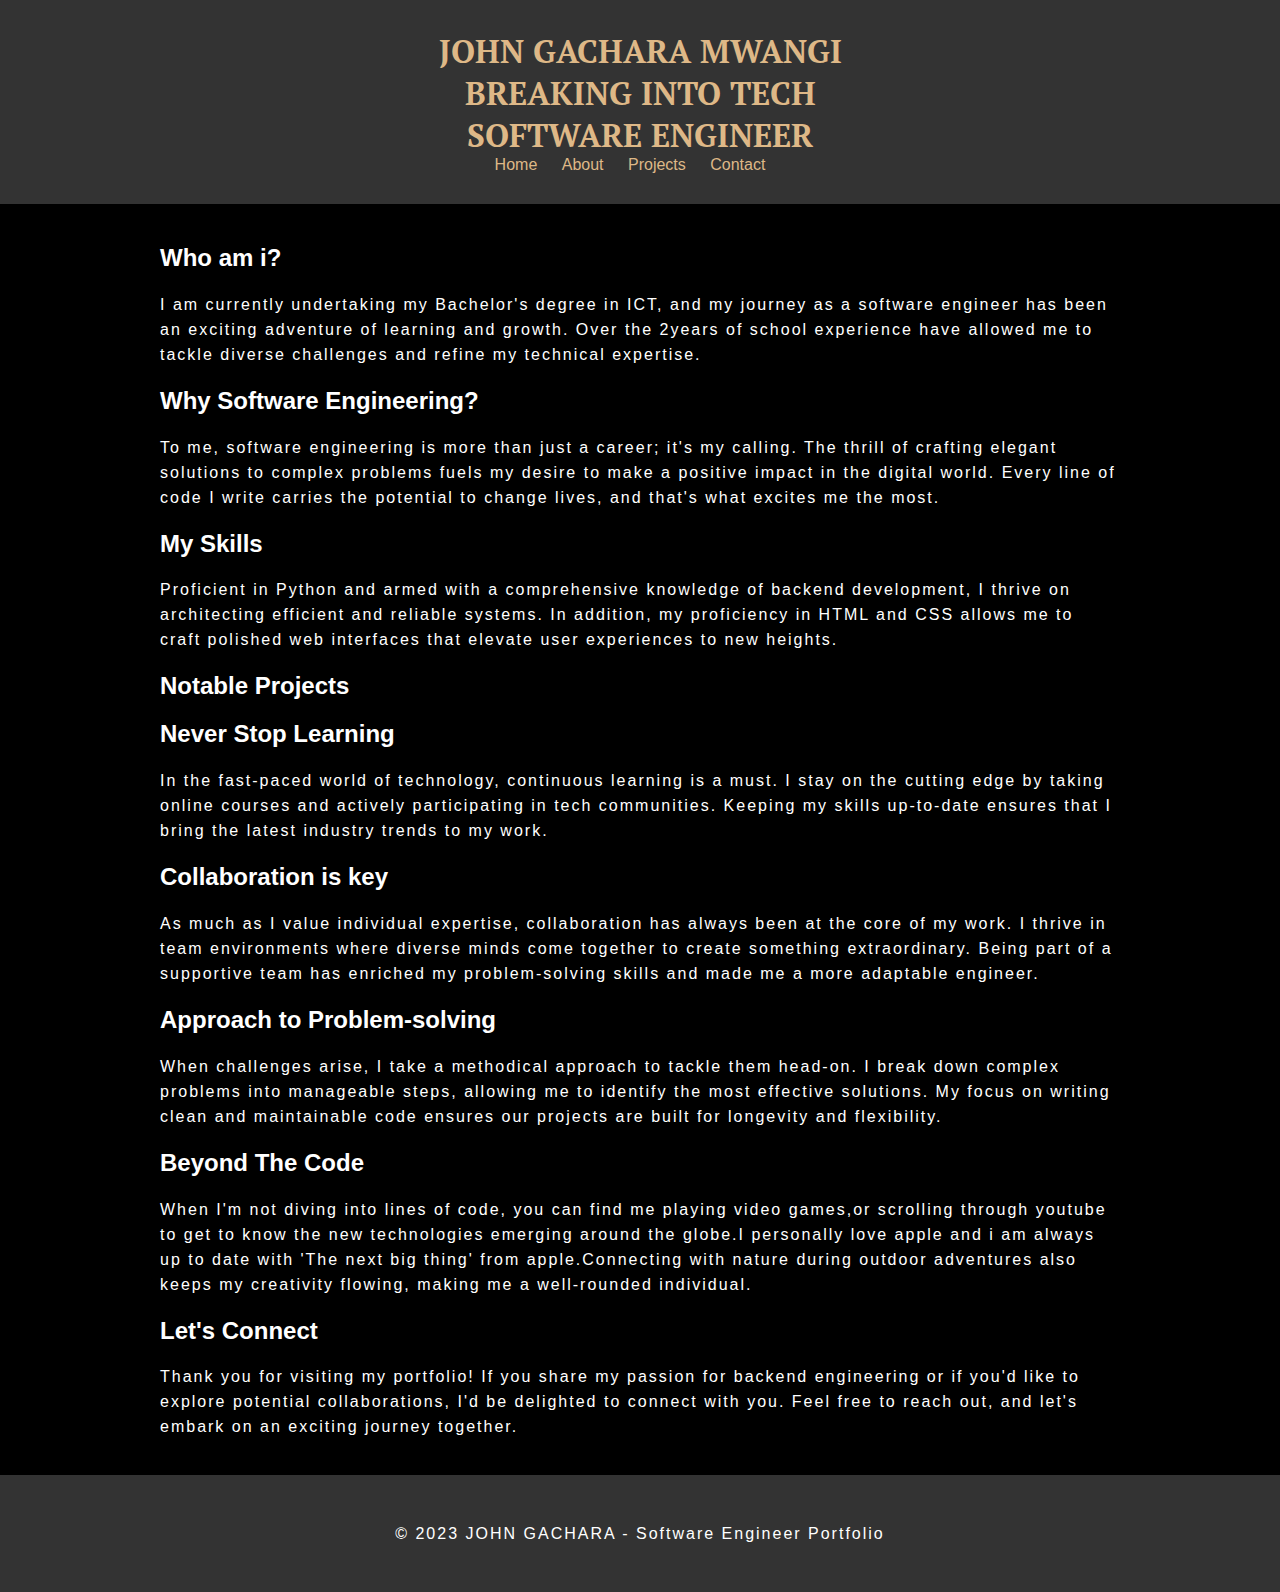
==== portfolioabout.html @ 7d46c050 "Add files via upload" ====
<!DOCTYPE html>
<html lang="en">
<head>
    <style>
        @import url('https://fonts.googleapis.com/css2?family=Dancing+Script&family=Lobster&family=Oswald:wght@500&family=PT+Serif:wght@700&family=Playfair+Display:ital@0;1&display=swap');
      </style>
  <meta charset="UTF-8">
  <meta name="viewport" content="width=device-width, initial-scale=1.0">
  <title>JOHN GACHARA MWANGI</title>
  <link rel="stylesheet" href="portfolio.css">
</head>
<body>
  <header>
    <nav>
      <div class="container">
        <h1>JOHN GACHARA MWANGI</h1>
        <h1>BREAKING INTO TECH</h1>
        <H1>SOFTWARE ENGINEER</H1>
        <ul>
            <li><a href="portfolio.html">Home</a></li>
          <li><a href="portfolioabout.html">About</a></li>
          <li><a href="portfolioprojects.html">Projects</a></li>
          <li><a href="portfoliocontact.html">Contact</a></li>
        </ul>
      </div>
    </nav>
  </header>
<div class="contentsection">
  <div class="introduction">
    <h2>Who am i?</h2>
    <p>
        I am currently undertaking my  Bachelor's degree in ICT, and my journey as a software engineer has been an exciting adventure of learning and growth. Over the 2years of school experience have allowed me to tackle diverse challenges and refine my technical expertise.
        
        </p>
        <h2>Why Software Engineering?</h2>
        <p>

            To me, software engineering is more than just a career; it's my calling. The thrill of crafting elegant solutions to complex problems fuels my desire to make a positive impact in the digital world. Every line of code I write carries the potential to change lives, and that's what excites me the most.</p>
  <h2>My Skills</h2>
  <p>

    Proficient in Python and armed with a comprehensive knowledge of backend development, I thrive on architecting efficient and reliable systems. In addition, my proficiency in HTML and CSS allows me to craft polished web interfaces that elevate user experiences to new heights.
    
    </p>
    <h2>Notable Projects</h2>
    <p></p>
    <h2>Never Stop Learning</h2>
    <p>In the fast-paced world of technology, continuous learning is a must. I stay on the cutting edge by taking online courses and actively participating in tech communities. Keeping my skills up-to-date ensures that I bring the latest industry trends to my work.</p>
<h2>Collaboration is key</h2>        
<p>As much as I value individual expertise, collaboration has always been at the core of my work. I thrive in team environments where diverse minds come together to create something extraordinary. Being part of a supportive team has enriched my problem-solving skills and made me a more adaptable engineer.

</p>
<h2>Approach to Problem-solving</h2>
<p>When challenges arise, I take a methodical approach to tackle them head-on. I break down complex problems into manageable steps, allowing me to identify the most effective solutions. My focus on writing clean and maintainable code ensures our projects are built for longevity and flexibility.</p>
<h2>Beyond The Code</h2>
<p>When I'm not diving into lines of code, you can find me playing video games,or scrolling through youtube to get to know the new technologies emerging around the globe.I personally love apple and i am always up to date with 'The next big thing' from apple.Connecting with nature during outdoor adventures also keeps my creativity flowing, making me a well-rounded individual.</p>
<h2>Let's Connect</h2>
<p>Thank you for visiting my portfolio! If you share my passion for backend engineering or if you'd like to explore potential collaborations, I'd be delighted to connect with you. Feel free to reach out, and let's embark on an exciting journey together.</p>
</div>


  </div>
  
  <footer>
    <div class="container">
      <p>&copy; 2023 JOHN GACHARA - Software Engineer Portfolio</p>
    </div>
</div>
  </footer>
</body>
</html>
---- portfolio.css ----
body {
    font-family: Arial, sans-serif;
    margin: 0;
    padding: 0;
  }
  
  .container {
    max-width: 960px;
    margin: 0 auto;
    padding: 20px;
  }
  
  header {
    background-color: #333;
    color: #fff;
    text-align: center;
    padding: 10px 0;
  }
  
  header h1 {
    margin: 0;
    
  font-family: 'Dancing Script', cursive;
  font-family: 'Lobster', cursive;
  font-family: 'Oswald', sans-serif;
  font-family: 'Playfair Display', serif;
  font-family: 'PT Serif', serif;
  color: burlywood;
  }
  
  nav ul {
    list-style: none;
    margin: 0;
    
    padding: 0;
  }
  
  nav ul li {
    display: inline-block;
    margin-right: 20px;
  }
  
  nav ul li a {
    color: #fff;
    transition: 0.5s;
    text-decoration: none;
  }
  nav ul li a:hover{
    letter-spacing: 2px;
    color: gold;
  }
  section {
    padding: 40px 0;
  }
  
  h2 {
    margin-top: 0;
  }
  
  .project {
    margin-bottom: 30px;
  }
  
  footer {
    background-color: #333;
    color: #fff;
    text-align: center;
    padding: 10px 0;
  }
.container p{
 letter-spacing: 2px;
 line-height: 25px;
}  
.container a{
text-decoration: none;
color: burlywood;
transition: 0.5s;
}
.container a:hover{
  letter-spacing: 2px;
  color: gold;
}
.content{
  color: white;
  background-color: black;
}
html{
  scroll-behavior: smooth;
}
.contentsection{
  
  background-color: black;
  color: white;
}
.introduction{
  max-width: 960px;
    margin: 0 auto;
    padding: 20px;
}
.introduction p{
  letter-spacing: 2px;
  line-height: 25px;
}
.introduction h2{
  
    display: block;
    font-size: 1.5em;
    margin-block-start: 0.83em;
    margin-block-end: 0.83em;
    margin-inline-start: 0px;
    margin-inline-end: 0px;
    font-weight: bold;

}
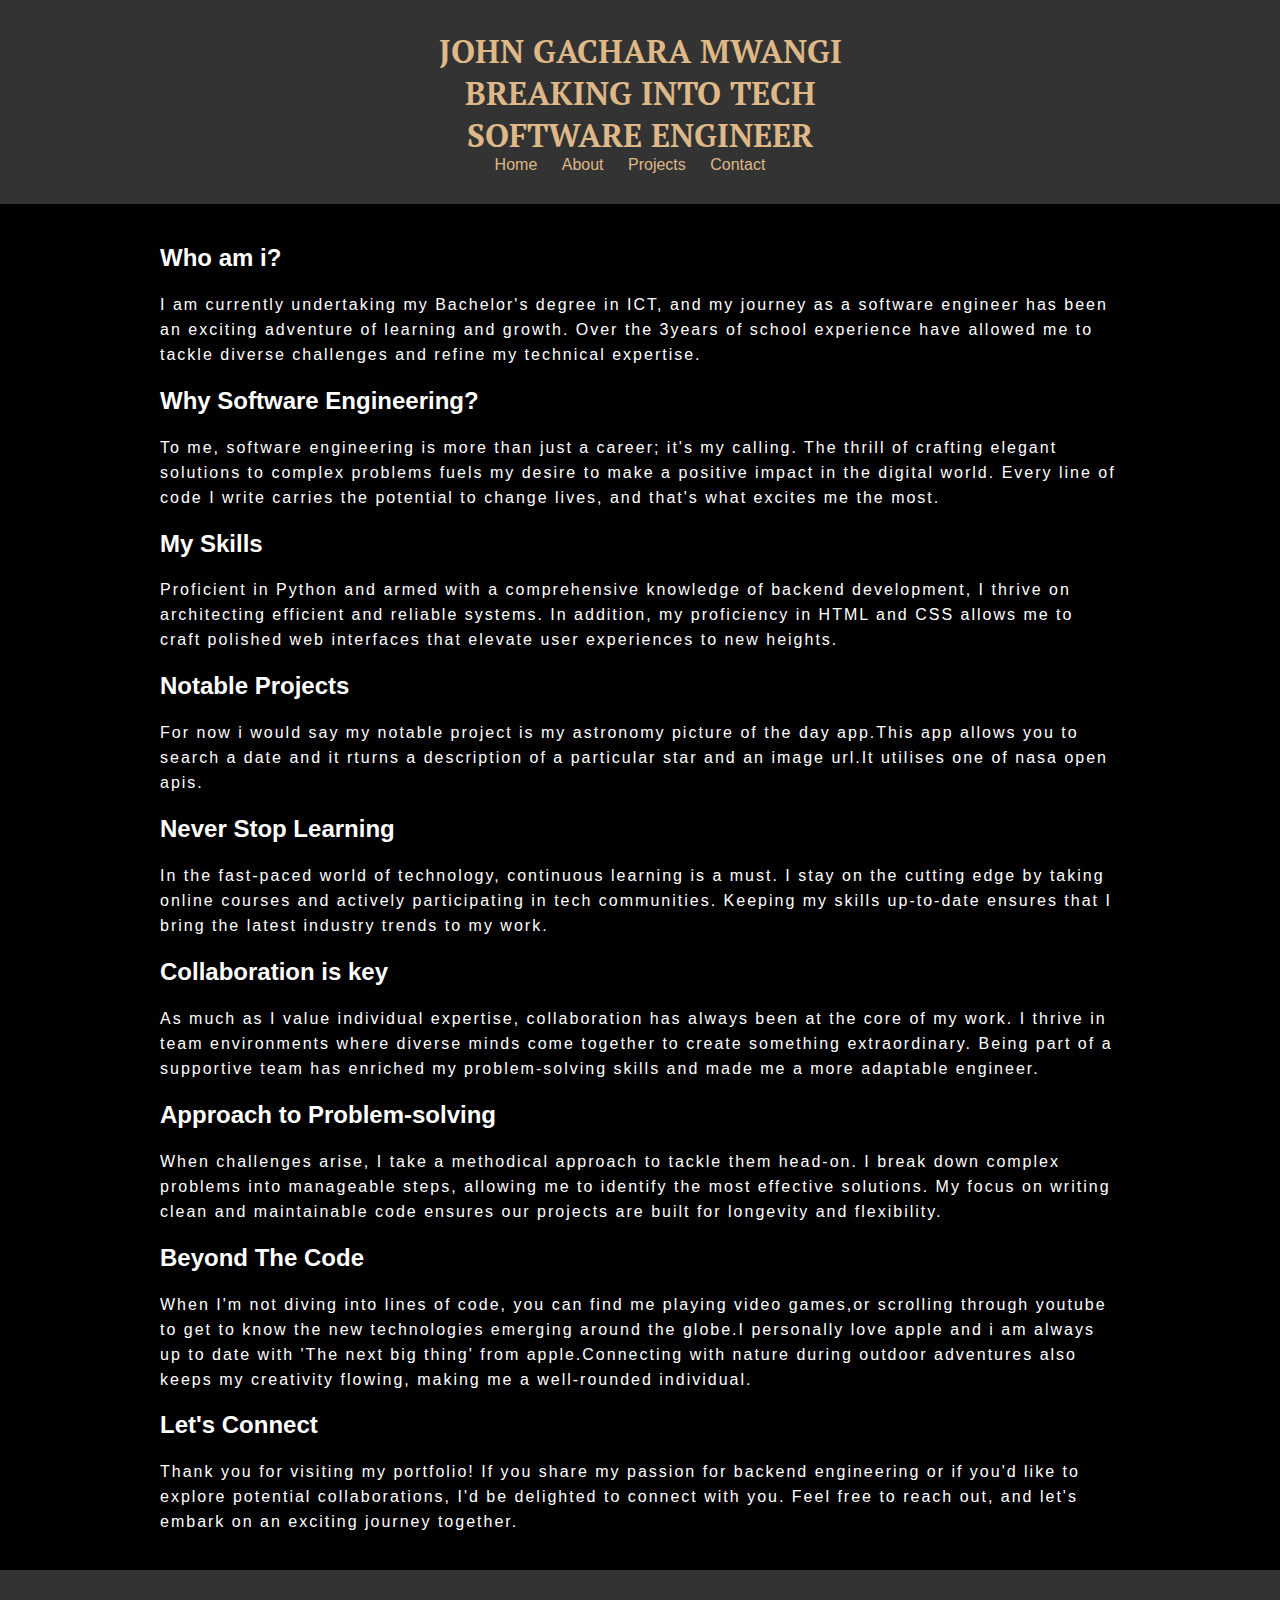
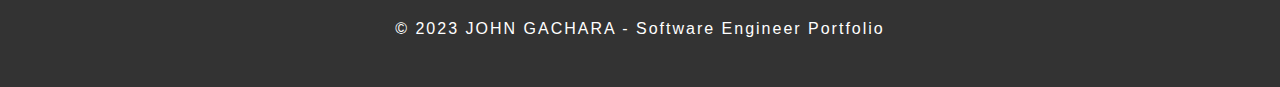
==== commit d44f4110: "Update portfolioabout.html" ====
--- a/portfolioabout.html
+++ b/portfolioabout.html
@@ -18,7 +18,7 @@
         <h1>BREAKING INTO TECH</h1>
         <H1>SOFTWARE ENGINEER</H1>
         <ul>
-            <li><a href="portfolio.html">Home</a></li>
+            <li><a href="index.html">Home</a></li>
           <li><a href="portfolioabout.html">About</a></li>
           <li><a href="portfolioprojects.html">Projects</a></li>
           <li><a href="portfoliocontact.html">Contact</a></li>
@@ -30,7 +30,7 @@
   <div class="introduction">
     <h2>Who am i?</h2>
     <p>
-        I am currently undertaking my  Bachelor's degree in ICT, and my journey as a software engineer has been an exciting adventure of learning and growth. Over the 2years of school experience have allowed me to tackle diverse challenges and refine my technical expertise.
+        I am currently undertaking my  Bachelor's degree in ICT, and my journey as a software engineer has been an exciting adventure of learning and growth. Over the 3years of school experience have allowed me to tackle diverse challenges and refine my technical expertise.
         
         </p>
         <h2>Why Software Engineering?</h2>
@@ -44,7 +44,7 @@
     
     </p>
     <h2>Notable Projects</h2>
-    <p></p>
+    <p>For now i would say my notable project is my astronomy picture of the day app.This app allows you to search a date and it rturns a description of a particular star and an image url.It utilises one of nasa open apis.</p>
     <h2>Never Stop Learning</h2>
     <p>In the fast-paced world of technology, continuous learning is a must. I stay on the cutting edge by taking online courses and actively participating in tech communities. Keeping my skills up-to-date ensures that I bring the latest industry trends to my work.</p>
 <h2>Collaboration is key</h2>        
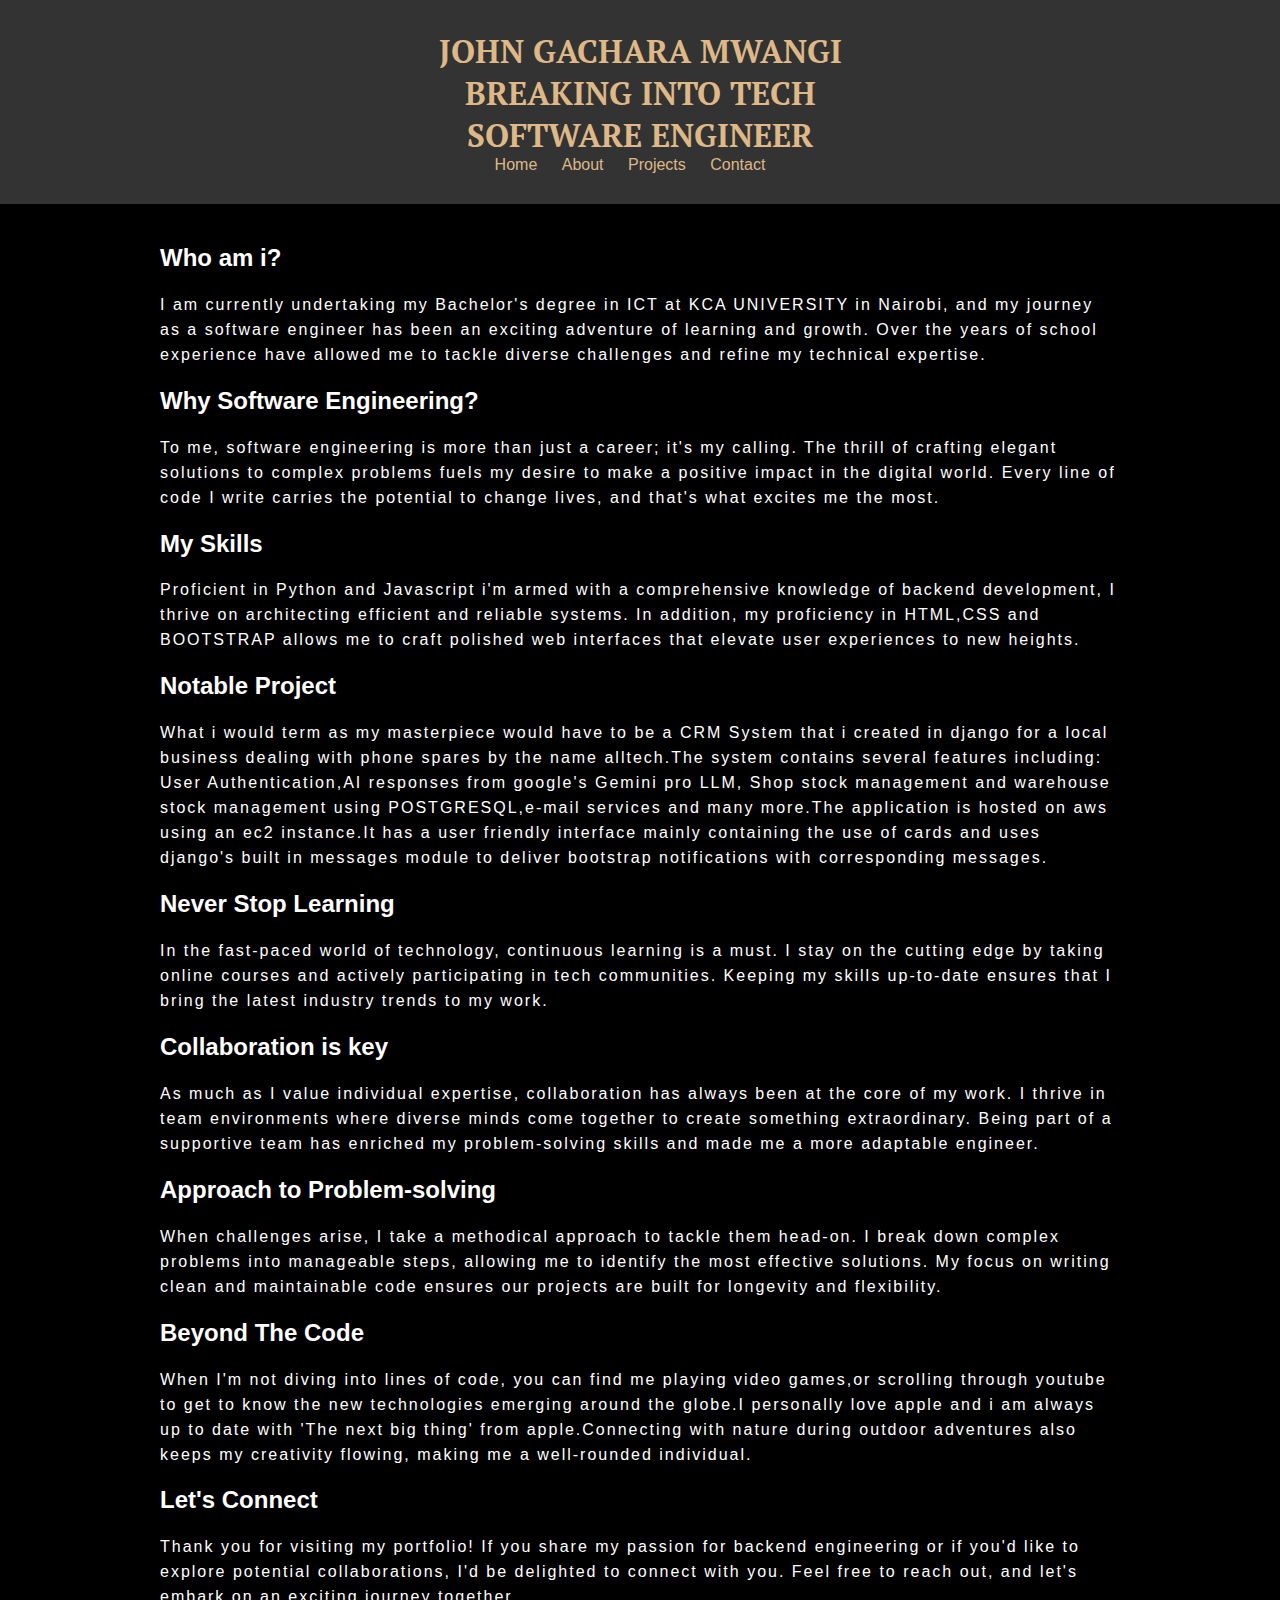
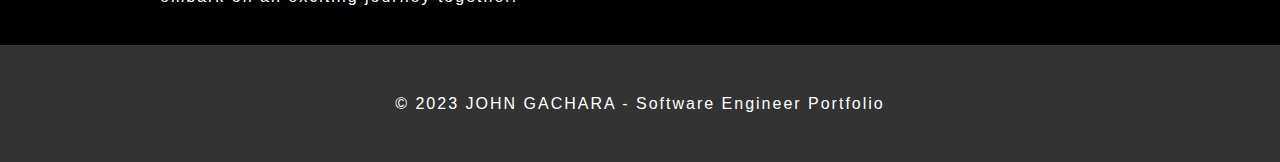
==== commit fba45bc8: "projects update" ====
--- a/portfolioabout.html
+++ b/portfolioabout.html
@@ -30,7 +30,7 @@
   <div class="introduction">
     <h2>Who am i?</h2>
     <p>
-        I am currently undertaking my  Bachelor's degree in ICT, and my journey as a software engineer has been an exciting adventure of learning and growth. Over the 3years of school experience have allowed me to tackle diverse challenges and refine my technical expertise.
+        I am currently undertaking my  Bachelor's degree in ICT at KCA UNIVERSITY in Nairobi, and my journey as a software engineer has been an exciting adventure of learning and growth. Over the years of school experience have allowed me to tackle diverse challenges and refine my technical expertise.
         
         </p>
         <h2>Why Software Engineering?</h2>
@@ -40,11 +40,11 @@
   <h2>My Skills</h2>
   <p>
 
-    Proficient in Python and armed with a comprehensive knowledge of backend development, I thrive on architecting efficient and reliable systems. In addition, my proficiency in HTML and CSS allows me to craft polished web interfaces that elevate user experiences to new heights.
+    Proficient in Python and Javascript i'm armed with a comprehensive knowledge of backend development, I thrive on architecting efficient and reliable systems. In addition, my proficiency in HTML,CSS and BOOTSTRAP allows me to craft polished web interfaces that elevate user experiences to new heights.
     
     </p>
-    <h2>Notable Projects</h2>
-    <p>For now i would say my notable project is my astronomy picture of the day app.This app allows you to search a date and it rturns a description of a particular star and an image url.It utilises one of nasa open apis.</p>
+    <h2>Notable Project</h2>
+    <p>What i would term as my masterpiece would have to be a CRM System that i created in django for a local business dealing with phone spares by the name alltech.The system contains several features including: User Authentication,AI responses from google's Gemini pro LLM, Shop stock management and warehouse stock management using POSTGRESQL,e-mail services and many more.The application is hosted on aws using an ec2 instance.It has a user friendly interface mainly containing the use of cards and uses django's built in messages module to deliver bootstrap notifications with corresponding messages. </p>
     <h2>Never Stop Learning</h2>
     <p>In the fast-paced world of technology, continuous learning is a must. I stay on the cutting edge by taking online courses and actively participating in tech communities. Keeping my skills up-to-date ensures that I bring the latest industry trends to my work.</p>
 <h2>Collaboration is key</h2>        
